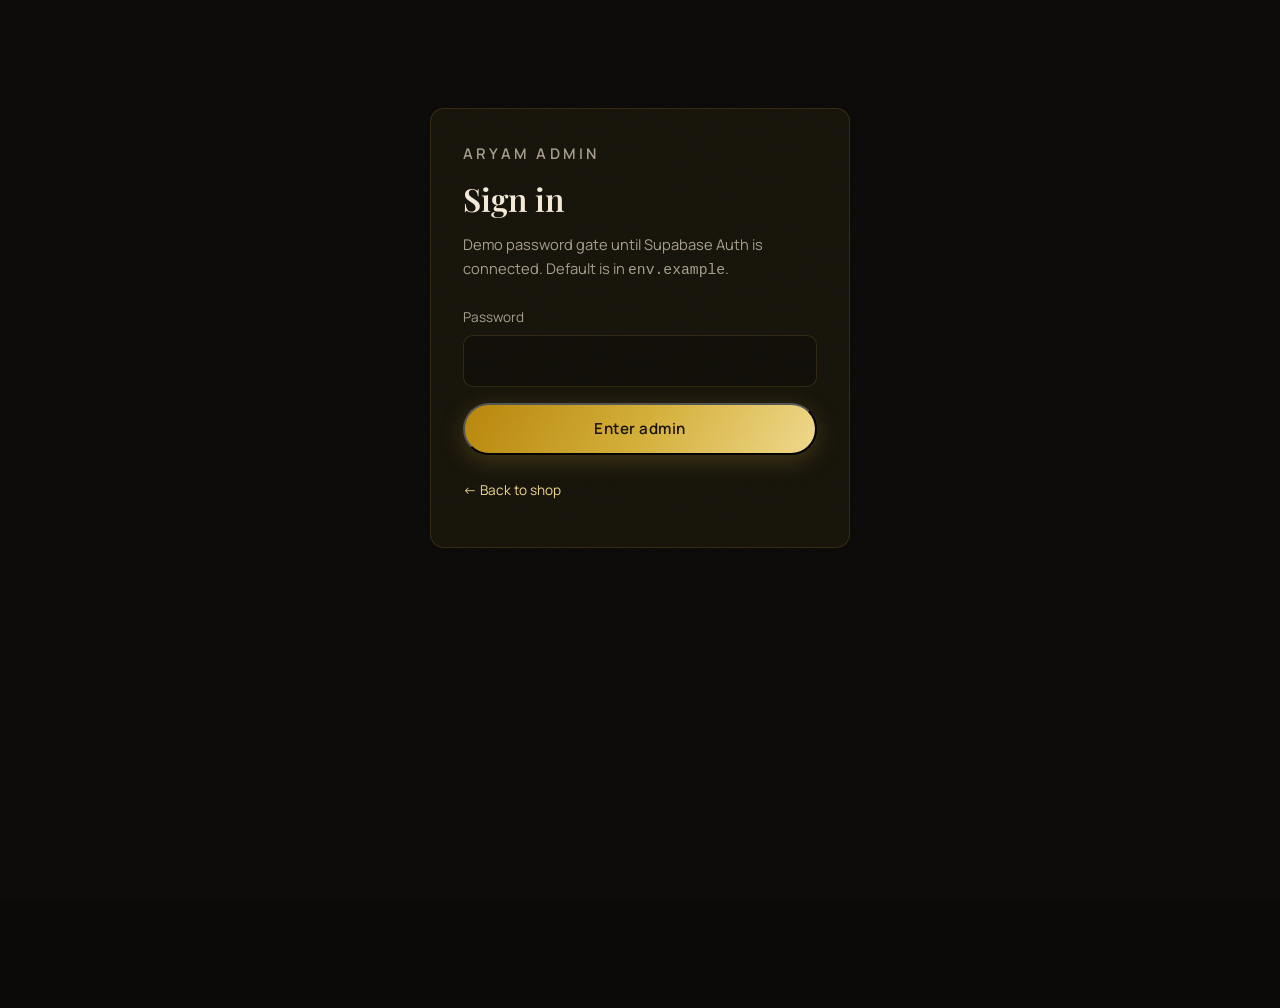
==== admin/index.html @ 3b43293a "Initial Aryam Jewelry site: landing, shop, admin, and Vercel config. Ready for GitHub to Vercel depl" ====
<!DOCTYPE html>
<html lang="en">
<head>
  <meta charset="utf-8" />
  <meta name="viewport" content="width=device-width, initial-scale=1" />
  <title>Admin Login | Aryam's Jewelry</title>
  <meta name="robots" content="noindex, nofollow" />
  <link rel="icon" type="image/svg+xml" href="../images/favicon.svg" />
  <link href="https://fonts.googleapis.com/css2?family=Playfair+Display:ital,wght@0,500;0,600;1,400&family=Manrope:wght@400;500;600&display=swap" rel="stylesheet" />
  <link rel="stylesheet" href="../css/admin.css" />
</head>
<body class="admin-body">
  <div class="login-card">
    <p class="eyebrow">Aryam admin</p>
    <h1>Sign in</h1>
    <p>Demo password gate until Supabase Auth is connected. Default is in <code>env.example</code>.</p>
    <form id="loginForm" class="form-grid" style="margin-top:1.5rem">
      <label>Password
        <input name="password" type="password" required autocomplete="current-password" />
      </label>
      <p id="loginError" class="notice warn" hidden></p>
      <button class="btn btn-gold" type="submit">Enter admin</button>
    </form>
    <p style="margin-top:1.5rem;font-size:0.85rem;color:var(--muted)">
      <a href="../shop/index.html">← Back to shop</a>
    </p>
  </div>
  <script src="../js/shop/config.js"></script>
  <script src="../js/admin/auth.js"></script>
  <script src="../js/admin/admin-ui.js"></script>
</body>
</html>
---- css/admin.css ----
@import url("styles.css");

body.admin-body { background: var(--bg); min-height: 100vh; }

.admin-shell {
  display: grid;
  grid-template-columns: 240px 1fr;
  min-height: 100vh;
}

.admin-side {
  border-right: 1px solid var(--line);
  background: #080706;
  padding: 1.5rem 1.2rem;
  position: sticky;
  top: 0;
  height: 100vh;
}

.admin-side .brand-en { font-size: 1rem; }
.admin-side nav {
  display: flex;
  flex-direction: column;
  gap: 0.5rem;
  margin-top: 2rem;
}
.admin-side a, .admin-side button.linkish {
  color: var(--muted);
  text-align: left;
  background: none;
  border: 0;
  font: inherit;
  padding: 0.55rem 0.7rem;
  border-radius: 8px;
  cursor: pointer;
}
.admin-side a:hover, .admin-side a.active, .admin-side button.linkish:hover {
  color: var(--gold-2);
  background: rgba(212, 175, 55, 0.08);
}

.admin-main { padding: clamp(1.5rem, 3vw, 2.5rem); max-width: 1100px; }

.admin-main h1 {
  font-size: clamp(1.6rem, 3vw, 2.2rem);
  margin: 0 0 0.4rem;
}

.admin-toolbar {
  display: flex;
  flex-wrap: wrap;
  gap: 0.75rem;
  align-items: center;
  margin: 1.5rem 0;
}

.admin-table-wrap {
  overflow-x: auto;
  border: 1px solid var(--line);
  border-radius: var(--radius);
}

.admin-table {
  width: 100%;
  border-collapse: collapse;
  font-size: 0.9rem;
  min-width: 720px;
}

.admin-table th, .admin-table td {
  padding: 0.85rem 0.9rem;
  text-align: left;
  border-bottom: 1px solid var(--line-soft);
  vertical-align: middle;
}

.admin-table th {
  font-size: 0.72rem;
  letter-spacing: 0.12em;
  text-transform: uppercase;
  color: var(--muted);
  background: rgba(0,0,0,0.25);
}

.admin-table img.thumb {
  width: 48px;
  height: 60px;
  object-fit: cover;
  border-radius: 6px;
  border: 1px solid var(--line);
}

.admin-table .actions { display: flex; gap: 0.4rem; flex-wrap: wrap; }

.form-grid {
  display: grid;
  gap: 1rem;
}
.form-grid label {
  display: flex;
  flex-direction: column;
  gap: 0.4rem;
  font-size: 0.85rem;
  color: var(--muted);
}
.form-grid input {
  padding: 0.85rem 1rem;
  border-radius: 10px;
  border: 1px solid var(--line);
  background: rgba(0,0,0,0.25);
  color: var(--cream);
  font: inherit;
}
.notice {
  padding: 0.85rem 1rem;
  border-radius: 10px;
  border: 1px solid var(--line);
  font-size: 0.9rem;
}
.notice.warn {
  border-color: rgba(224, 154, 142, 0.4);
  background: rgba(224, 154, 142, 0.08);
  color: var(--cream);
}

.login-card {
  max-width: 420px;
  margin: 12vh auto;
  padding: 2rem;
  border: 1px solid var(--line);
  border-radius: var(--radius);
  background: var(--panel);
}

.login-card h1 { margin-bottom: 0.5rem; }
.login-card p { color: var(--muted); font-size: 0.92rem; }

.editor-grid {
  display: grid;
  grid-template-columns: 1fr 1fr;
  gap: 1rem 1.25rem;
}

.editor-grid .full { grid-column: 1 / -1; }

.editor-grid label {
  display: flex;
  flex-direction: column;
  gap: 0.4rem;
  font-size: 0.82rem;
  color: var(--muted);
}

.editor-grid input,
.editor-grid textarea,
.editor-grid select {
  padding: 0.75rem 0.9rem;
  border-radius: 10px;
  border: 1px solid var(--line);
  background: rgba(0,0,0,0.28);
  color: var(--cream);
  font: inherit;
}

.price-preview {
  margin-top: 1.25rem;
  padding: 1.2rem 1.4rem;
  border: 1px solid var(--line);
  border-radius: var(--radius);
  background: linear-gradient(165deg, rgba(212,175,55,0.1), transparent);
}

.price-preview .big {
  font-family: var(--font-display);
  font-size: 2rem;
  color: var(--gold-2);
}

.spot-bar {
  display: flex;
  flex-wrap: wrap;
  gap: 1rem 1.5rem;
  padding: 0.9rem 1.1rem;
  margin-bottom: 1.25rem;
  border: 1px solid var(--line);
  border-radius: 10px;
  font-size: 0.88rem;
  color: var(--muted);
}
.spot-bar strong { color: var(--gold-2); }

@media (max-width: 860px) {
  .admin-shell { grid-template-columns: 1fr; }
  .admin-side {
    position: static;
    height: auto;
    border-right: 0;
    border-bottom: 1px solid var(--line);
  }
  .admin-side nav { flex-direction: row; flex-wrap: wrap; margin-top: 1rem; }
  .editor-grid { grid-template-columns: 1fr; }
}
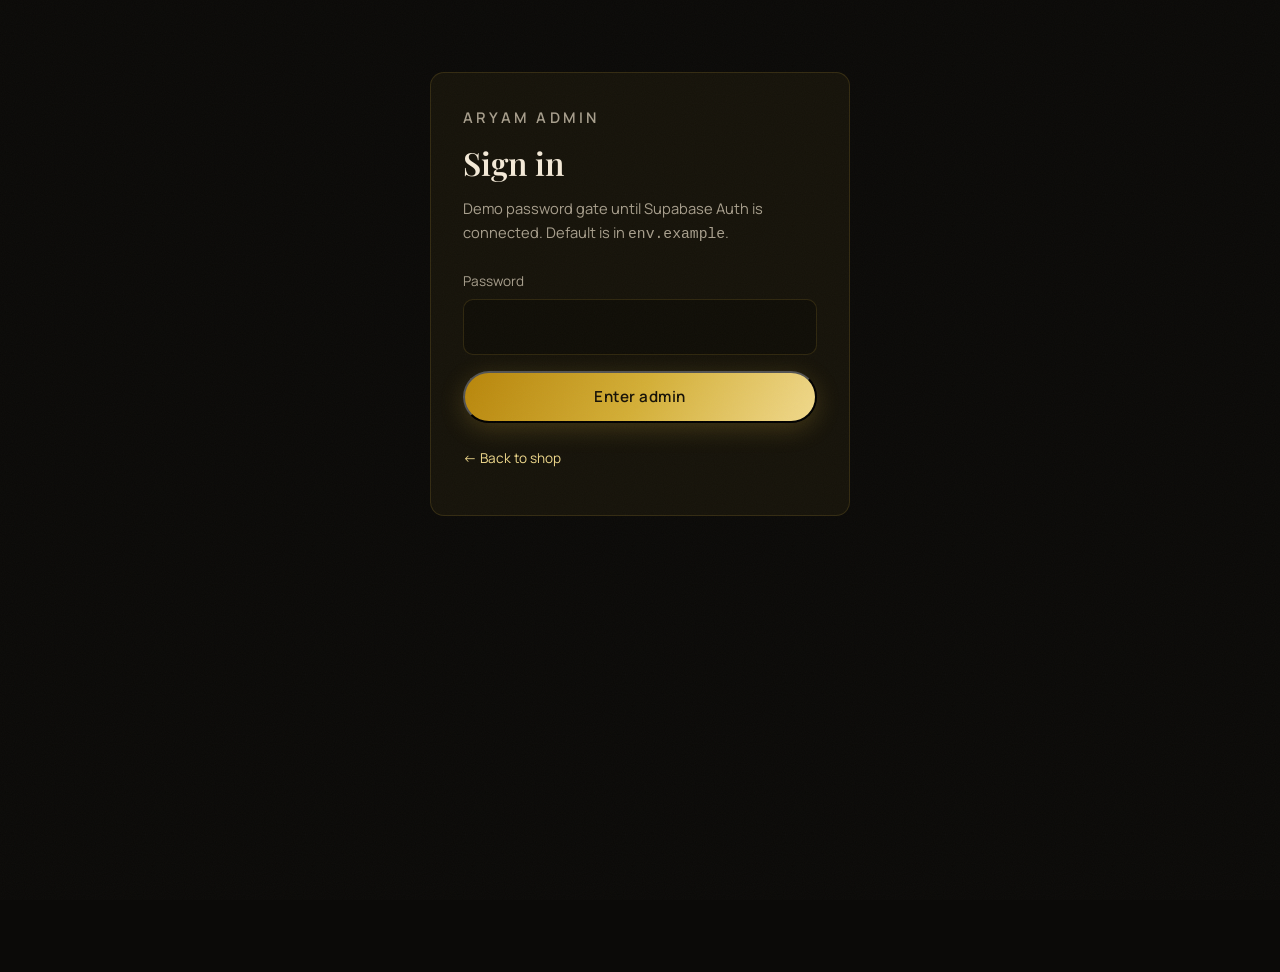
==== commit 1265746e: "Mobile-friendly admin with camera photo upload and tighter site responsive CSS. Co-authored-by: Curs" ====
--- a/admin/index.html
+++ b/admin/index.html
@@ -2,12 +2,12 @@
 <html lang="en">
 <head>
   <meta charset="utf-8" />
-  <meta name="viewport" content="width=device-width, initial-scale=1" />
+  <meta name="viewport" content="width=device-width, initial-scale=1, viewport-fit=cover" />
   <title>Admin Login | Aryam's Jewelry</title>
   <meta name="robots" content="noindex, nofollow" />
-  <link rel="icon" type="image/svg+xml" href="../images/favicon.svg" />
+  <link rel="icon" type="image/svg+xml" href="/images/favicon.svg" />
   <link href="https://fonts.googleapis.com/css2?family=Playfair+Display:ital,wght@0,500;0,600;1,400&family=Manrope:wght@400;500;600&display=swap" rel="stylesheet" />
-  <link rel="stylesheet" href="../css/admin.css" />
+  <link rel="stylesheet" href="/css/admin.css" />
 </head>
 <body class="admin-body">
   <div class="login-card">
@@ -22,11 +22,11 @@
       <button class="btn btn-gold" type="submit">Enter admin</button>
     </form>
     <p style="margin-top:1.5rem;font-size:0.85rem;color:var(--muted)">
-      <a href="../shop/index.html">← Back to shop</a>
+      <a href="/shop/">← Back to shop</a>
     </p>
   </div>
-  <script src="../js/shop/config.js"></script>
-  <script src="../js/admin/auth.js"></script>
-  <script src="../js/admin/admin-ui.js"></script>
+  <script src="/js/shop/config.js"></script>
+  <script src="/js/admin/auth.js"></script>
+  <script src="/js/admin/admin-ui.js"></script>
 </body>
 </html>
--- a/css/admin.css
+++ b/css/admin.css
@@ -1,63 +1,179 @@
-@import url("styles.css");
-
-body.admin-body { background: var(--bg); min-height: 100vh; }
+@import url("/css/styles.css");
+
+body.admin-body {
+  background: var(--bg);
+  min-height: 100vh;
+  padding-bottom: env(safe-area-inset-bottom);
+}
 
 .admin-shell {
   display: grid;
-  grid-template-columns: 240px 1fr;
+  grid-template-columns: 240px minmax(0, 1fr);
   min-height: 100vh;
 }
 
 .admin-side {
   border-right: 1px solid var(--line);
   background: #080706;
-  padding: 1.5rem 1.2rem;
+  padding: 1.25rem 1rem;
   position: sticky;
   top: 0;
   height: 100vh;
+  z-index: 40;
 }
 
 .admin-side .brand-en { font-size: 1rem; }
+.admin-side .brand-ar { font-size: 0.9rem; color: var(--gold); }
+
 .admin-side nav {
   display: flex;
   flex-direction: column;
-  gap: 0.5rem;
-  margin-top: 2rem;
-}
-.admin-side a, .admin-side button.linkish {
+  gap: 0.4rem;
+  margin-top: 1.5rem;
+}
+
+.admin-side a,
+.admin-side button.linkish {
   color: var(--muted);
   text-align: left;
   background: none;
   border: 0;
   font: inherit;
-  padding: 0.55rem 0.7rem;
-  border-radius: 8px;
+  padding: 0.7rem 0.85rem;
+  border-radius: 10px;
   cursor: pointer;
-}
-.admin-side a:hover, .admin-side a.active, .admin-side button.linkish:hover {
+  min-height: 44px;
+  display: flex;
+  align-items: center;
+}
+
+.admin-side a:hover,
+.admin-side a.active,
+.admin-side button.linkish:hover {
   color: var(--gold-2);
   background: rgba(212, 175, 55, 0.08);
 }
 
-.admin-main { padding: clamp(1.5rem, 3vw, 2.5rem); max-width: 1100px; }
+.admin-main {
+  padding: clamp(1rem, 3vw, 2.5rem);
+  max-width: 1100px;
+  width: 100%;
+  min-width: 0;
+}
 
 .admin-main h1 {
-  font-size: clamp(1.6rem, 3vw, 2.2rem);
+  font-size: clamp(1.45rem, 4vw, 2.2rem);
   margin: 0 0 0.4rem;
 }
 
+.admin-lead {
+  color: var(--muted);
+  margin: 0 0 1rem;
+  max-width: 40rem;
+  font-size: 0.95rem;
+  line-height: 1.55;
+}
+
 .admin-toolbar {
   display: flex;
   flex-wrap: wrap;
-  gap: 0.75rem;
-  align-items: center;
-  margin: 1.5rem 0;
-}
-
+  gap: 0.65rem;
+  align-items: center;
+  margin: 1.25rem 0;
+}
+
+.admin-toolbar .btn {
+  min-height: 44px;
+  flex: 1 1 auto;
+}
+
+@media (min-width: 720px) {
+  .admin-toolbar .btn { flex: 0 0 auto; }
+}
+
+/* Product cards (mobile-first list) */
+.product-list {
+  display: grid;
+  gap: 0.9rem;
+}
+
+.admin-card {
+  display: grid;
+  grid-template-columns: 88px minmax(0, 1fr);
+  gap: 0.85rem;
+  padding: 0.9rem;
+  border: 1px solid var(--line);
+  border-radius: var(--radius);
+  background: linear-gradient(165deg, var(--panel), rgba(255,255,255,0.01));
+}
+
+.admin-card img {
+  width: 88px;
+  height: 110px;
+  object-fit: cover;
+  border-radius: 10px;
+  border: 1px solid var(--line);
+  background: #12100c;
+}
+
+.admin-card h3 {
+  margin: 0 0 0.2rem;
+  font-size: 1.05rem;
+  color: var(--cream);
+}
+
+.admin-card .meta {
+  color: var(--muted);
+  font-size: 0.82rem;
+  margin: 0 0 0.45rem;
+}
+
+.admin-card .price {
+  font-family: var(--font-display);
+  color: var(--gold-2);
+  font-size: 1.15rem;
+  margin: 0 0 0.65rem;
+}
+
+.admin-card .actions {
+  display: flex;
+  flex-wrap: wrap;
+  gap: 0.45rem;
+}
+
+.admin-card .actions .btn {
+  min-height: 42px;
+  flex: 1 1 calc(50% - 0.3rem);
+}
+
+.badge-live,
+.badge-draft {
+  display: inline-block;
+  padding: 0.15rem 0.5rem;
+  border-radius: 999px;
+  font-size: 0.7rem;
+  font-weight: 700;
+  letter-spacing: 0.04em;
+  text-transform: uppercase;
+}
+.badge-live {
+  background: rgba(143, 209, 154, 0.15);
+  color: var(--open);
+  border: 1px solid rgba(143, 209, 154, 0.35);
+}
+.badge-draft {
+  background: rgba(168, 159, 141, 0.12);
+  color: var(--muted);
+  border: 1px solid var(--line);
+}
+
+/* Desktop table companion */
 .admin-table-wrap {
+  display: none;
   overflow-x: auto;
   border: 1px solid var(--line);
   border-radius: var(--radius);
+  -webkit-overflow-scrolling: touch;
 }
 
 .admin-table {
@@ -67,7 +183,8 @@
   min-width: 720px;
 }
 
-.admin-table th, .admin-table td {
+.admin-table th,
+.admin-table td {
   padding: 0.85rem 0.9rem;
   text-align: left;
   border-bottom: 1px solid var(--line-soft);
@@ -92,10 +209,12 @@
 
 .admin-table .actions { display: flex; gap: 0.4rem; flex-wrap: wrap; }
 
-.form-grid {
-  display: grid;
-  gap: 1rem;
-}
+@media (min-width: 900px) {
+  .product-list { display: none; }
+  .admin-table-wrap { display: block; }
+}
+
+.form-grid { display: grid; gap: 1rem; }
 .form-grid label {
   display: flex;
   flex-direction: column;
@@ -110,7 +229,10 @@
   background: rgba(0,0,0,0.25);
   color: var(--cream);
   font: inherit;
-}
+  min-height: 48px;
+  font-size: 16px; /* prevents iOS zoom */
+}
+
 .notice {
   padding: 0.85rem 1rem;
   border-radius: 10px;
@@ -125,20 +247,32 @@
 
 .login-card {
   max-width: 420px;
-  margin: 12vh auto;
-  padding: 2rem;
+  margin: 8vh auto;
+  padding: clamp(1.25rem, 4vw, 2rem);
   border: 1px solid var(--line);
   border-radius: var(--radius);
   background: var(--panel);
+  width: calc(100% - 2rem);
 }
 
 .login-card h1 { margin-bottom: 0.5rem; }
 .login-card p { color: var(--muted); font-size: 0.92rem; }
 
+#productEditor.login-card {
+  max-width: none;
+  width: 100%;
+  margin: 1.5rem 0 0;
+  padding: clamp(1rem, 3vw, 1.75rem);
+}
+
 .editor-grid {
   display: grid;
-  grid-template-columns: 1fr 1fr;
-  gap: 1rem 1.25rem;
+  grid-template-columns: 1fr;
+  gap: 1rem;
+}
+
+@media (min-width: 720px) {
+  .editor-grid { grid-template-columns: 1fr 1fr; }
 }
 
 .editor-grid .full { grid-column: 1 / -1; }
@@ -154,12 +288,102 @@
 .editor-grid input,
 .editor-grid textarea,
 .editor-grid select {
-  padding: 0.75rem 0.9rem;
+  padding: 0.85rem 0.95rem;
   border-radius: 10px;
   border: 1px solid var(--line);
   background: rgba(0,0,0,0.28);
   color: var(--cream);
   font: inherit;
+  min-height: 48px;
+  font-size: 16px;
+  width: 100%;
+}
+
+.editor-grid textarea { min-height: 96px; resize: vertical; }
+
+.editor-grid label.checkbox-row {
+  flex-direction: row;
+  align-items: center;
+  gap: 0.7rem;
+  min-height: 48px;
+}
+.editor-grid label.checkbox-row input {
+  width: 22px;
+  height: 22px;
+  min-height: 0;
+}
+
+/* Photo upload */
+.photo-upload {
+  display: grid;
+  gap: 0.85rem;
+}
+
+.photo-preview {
+  aspect-ratio: 3 / 4;
+  max-height: 360px;
+  width: min(100%, 280px);
+  margin-inline: auto;
+  border-radius: var(--radius);
+  border: 1px dashed rgba(212, 175, 55, 0.45);
+  background: #12100c center/cover no-repeat;
+  display: flex;
+  align-items: center;
+  justify-content: center;
+  color: var(--muted);
+  font-size: 0.9rem;
+  text-align: center;
+  padding: 1rem;
+  overflow: hidden;
+}
+
+.photo-preview.has-image {
+  border-style: solid;
+  color: transparent;
+}
+
+.photo-preview img {
+  width: 100%;
+  height: 100%;
+  object-fit: cover;
+}
+
+.photo-actions {
+  display: grid;
+  grid-template-columns: 1fr 1fr;
+  gap: 0.65rem;
+}
+
+.photo-actions .btn,
+.photo-actions label.btn {
+  min-height: 48px;
+  display: inline-flex;
+  align-items: center;
+  justify-content: center;
+  cursor: pointer;
+  margin: 0;
+}
+
+.photo-actions input[type="file"] {
+  position: absolute;
+  width: 1px;
+  height: 1px;
+  opacity: 0;
+  overflow: hidden;
+}
+
+.photo-hint {
+  margin: 0;
+  font-size: 0.82rem;
+  color: var(--muted);
+  text-align: center;
+}
+
+.upload-status {
+  font-size: 0.85rem;
+  color: var(--gold-2);
+  text-align: center;
+  min-height: 1.2em;
 }
 
 .price-preview {
@@ -172,31 +396,92 @@
 
 .price-preview .big {
   font-family: var(--font-display);
-  font-size: 2rem;
+  font-size: clamp(1.6rem, 5vw, 2rem);
   color: var(--gold-2);
 }
 
 .spot-bar {
   display: flex;
   flex-wrap: wrap;
-  gap: 1rem 1.5rem;
+  gap: 0.55rem 1rem;
   padding: 0.9rem 1.1rem;
-  margin-bottom: 1.25rem;
-  border: 1px solid var(--line);
-  border-radius: 10px;
-  font-size: 0.88rem;
-  color: var(--muted);
+  margin-bottom: 0.5rem;
+  border: 1px solid var(--line);
+  border-radius: 10px;
+  font-size: 0.84rem;
+  color: var(--muted);
+  line-height: 1.45;
 }
 .spot-bar strong { color: var(--gold-2); }
+
+.admin-side-toggle {
+  display: none;
+  width: 44px;
+  height: 44px;
+  border: 1px solid var(--line);
+  border-radius: 10px;
+  background: transparent;
+  color: var(--gold-2);
+  font-size: 1.25rem;
+  cursor: pointer;
+}
+
+.admin-topbar {
+  display: none;
+  align-items: center;
+  justify-content: space-between;
+  gap: 0.75rem;
+  margin-bottom: 1rem;
+}
 
 @media (max-width: 860px) {
   .admin-shell { grid-template-columns: 1fr; }
+  .admin-topbar { display: flex; }
+
   .admin-side {
-    position: static;
-    height: auto;
-    border-right: 0;
-    border-bottom: 1px solid var(--line);
+    position: fixed;
+    inset: 0 auto 0 0;
+    width: min(84vw, 300px);
+    height: 100%;
+    transform: translateX(-105%);
+    transition: transform 0.28s ease;
+    border-right: 1px solid var(--line);
+    box-shadow: 0 0 40px rgba(0,0,0,0.5);
   }
-  .admin-side nav { flex-direction: row; flex-wrap: wrap; margin-top: 1rem; }
-  .editor-grid { grid-template-columns: 1fr; }
-}
+  body.admin-nav-open .admin-side { transform: translateX(0); }
+
+  .admin-backdrop {
+    display: none;
+    position: fixed;
+    inset: 0;
+    background: rgba(0,0,0,0.55);
+    z-index: 35;
+  }
+  body.admin-nav-open .admin-backdrop { display: block; }
+
+  .admin-side-toggle { display: inline-flex; align-items: center; justify-content: center; }
+
+  .admin-main { padding-inline: 1rem; padding-bottom: 2.5rem; }
+
+  .admin-toolbar {
+    position: sticky;
+    bottom: 0;
+    z-index: 20;
+    margin: 1rem -1rem 0;
+    padding: 0.75rem 1rem calc(0.75rem + env(safe-area-inset-bottom));
+    background: rgba(11, 10, 8, 0.94);
+    backdrop-filter: blur(12px);
+    border-top: 1px solid var(--line);
+  }
+}
+
+@media (max-width: 480px) {
+  .photo-actions { grid-template-columns: 1fr; }
+  .admin-card {
+    grid-template-columns: 72px minmax(0, 1fr);
+  }
+  .admin-card img {
+    width: 72px;
+    height: 92px;
+  }
+}
